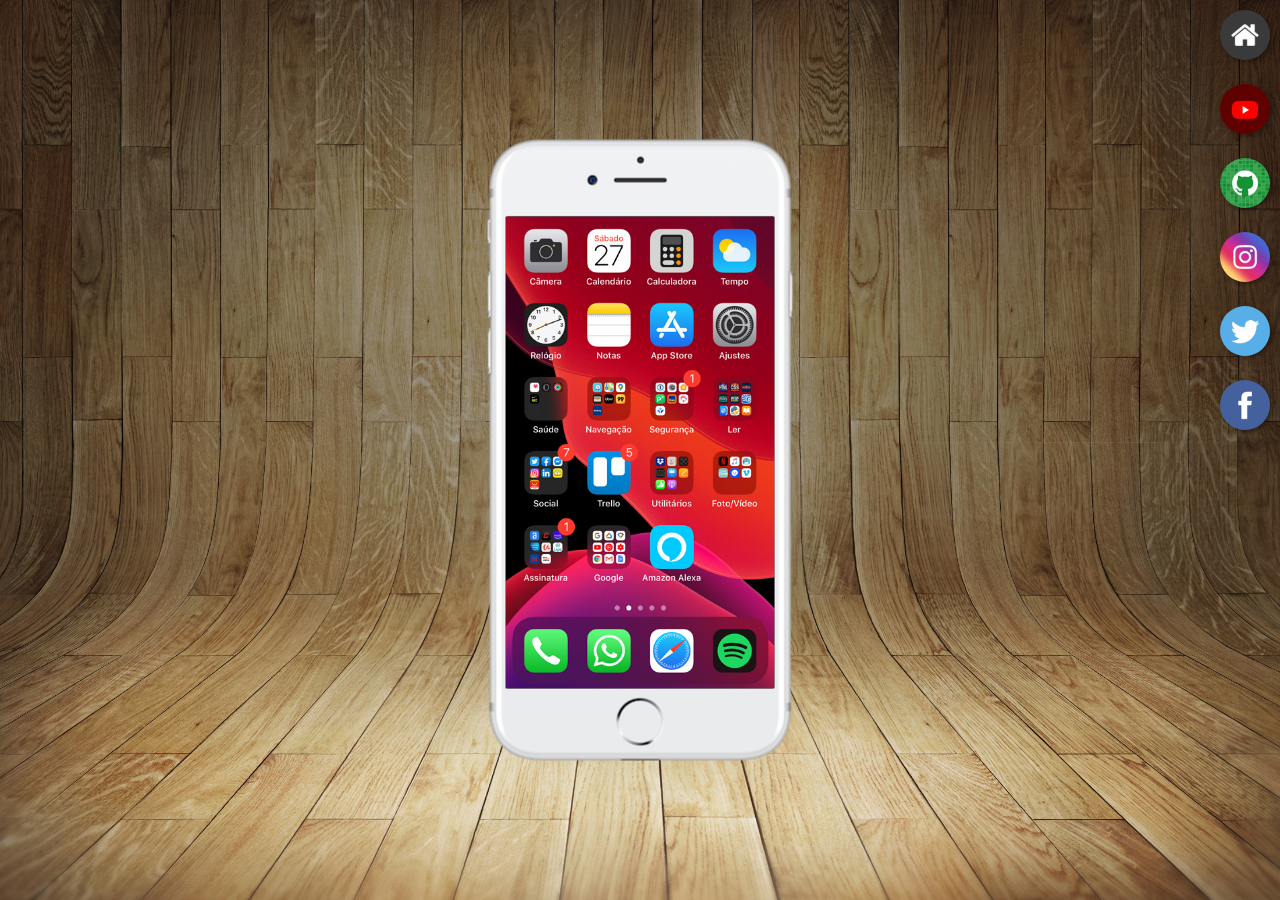
==== index.html @ fc9659b8 "criei botoes na lateral" ====
<!DOCTYPE html>
<html lang="pt-br">
<head>
    <meta charset="UTF-8">
    <meta name="viewport" content="width=device-width, initial-scale=1.0">
    <link rel="shortcut icon" href="favicon.ico" type="image/x-icon">
    <link rel="stylesheet" href="estilos/style.css">
    <title>Projeto Redes Sociais</title>
</head>
<body>
    <main>
        <section id="telefone">
            <iframe src="home.html" name="tela" id="tela" frameborder="0">
                Seu navegador não é compatível com isso.
            </iframe>
        </section>
        <section id="redes-sociais">
            <a href="#" target="tela"><img src="imagens/logo-home.jpg" alt="Home"></a><br>
            <a href="#" target="tela"><img src="imagens/logo-youtube.jpg" alt="YouTube"></a><br>
            <a href="#" target="tela"><img src="imagens/logo-github.jpg" alt="GitHub"></a><br>
            <a href="#" target="tela"><img src="imagens/logo-instagram.jpg" alt="Instagram"></a><br>
            <a href="#" target="tela"><img src="imagens/logo-twitter.jpg" alt="Twitter"></a><br>
            <a href="#" target="tela"><img src="imagens/logo-facebook.jpg" alt="Facebook"></a><br>
        </section>
    </main>
</body>
</html>
---- estilos/style.css ----
@charset "UTF-8";

* {
    margin: 0px;
    padding: 0px;
    font-family: Arial, Helvetica, sans-serif;
}

html, body {
    height: 100vh;
    width: 100vw;
    background-color: black;
}

main {
    position: relative;
    height: 100vh;
}

body {
    background:url('../imagens/fundo-madeira.jpg') no-repeat top center;
    background-size: cover;
    background-attachment: fixed;
}

section#telefone {
    position: absolute;
    top: 50%;
    left: 50%;
    transform: translate(-50%, -50%);

    height: 627px;
    width: 311px;
    background: url('../imagens/frame-iphone.png') no-repeat;
}

iframe#tela {
    position: relative;
    top: 80px;
    left: 21px;
    width: 269px;
    height: 472px;
}

section#redes-sociais {
    text-align: right;
}

section#redes-sociais img {
        width: 50px;
        margin: 10px;
        border-radius: 50%;
        box-shadow: 2px 2px 5px rgba(0, 0, 0, 0.400);
        box-sizing: border-box;
}

section#redes-sociais img:hover {
    border: 2px solid rgba(255, 255, 255, 0.637);
    transform: translate(-3px, -3px);
    box-shadow: 5px 5px 5px rgba(0, 0, 0, 0.623);
    transition: transform 0.3s, border 0.5s ;
}
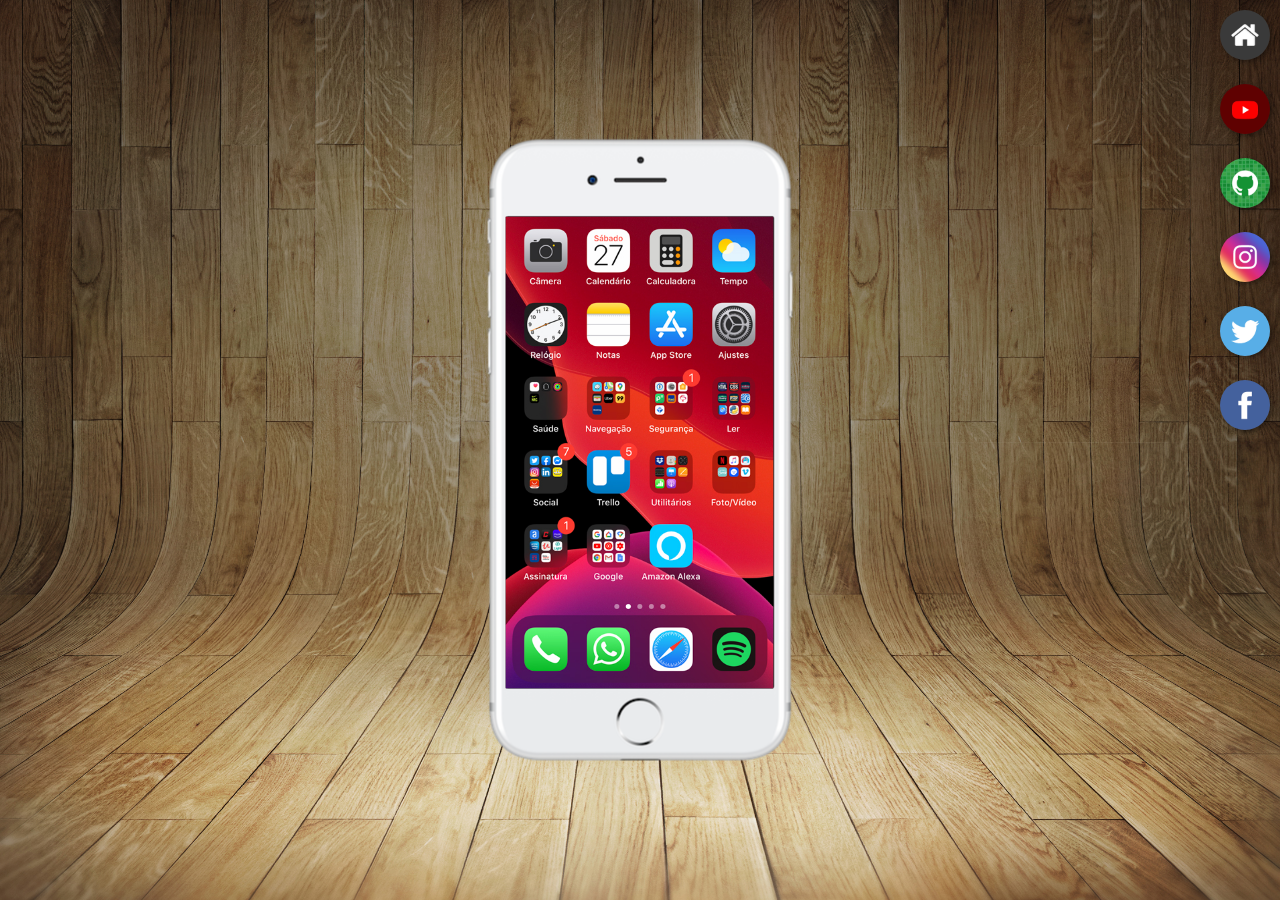
==== commit b48563a9: "salvando alterações no projeto" ====
--- a/index.html
+++ b/index.html
@@ -15,12 +15,12 @@
             </iframe>
         </section>
         <section id="redes-sociais">
-            <a href="#" target="tela"><img src="imagens/logo-home.jpg" alt="Home"></a><br>
-            <a href="#" target="tela"><img src="imagens/logo-youtube.jpg" alt="YouTube"></a><br>
-            <a href="#" target="tela"><img src="imagens/logo-github.jpg" alt="GitHub"></a><br>
-            <a href="#" target="tela"><img src="imagens/logo-instagram.jpg" alt="Instagram"></a><br>
-            <a href="#" target="tela"><img src="imagens/logo-twitter.jpg" alt="Twitter"></a><br>
-            <a href="#" target="tela"><img src="imagens/logo-facebook.jpg" alt="Facebook"></a><br>
+            <a href="home.html" target="tela"><img src="imagens/logo-home.jpg" alt="Home"></a><br>
+            <a href="youtube.html" target="tela"><img src="imagens/logo-youtube.jpg" alt="YouTube"></a><br>
+            <a href="github.html" target="tela"><img src="imagens/logo-github.jpg" alt="GitHub"></a><br>
+            <a href="instagram.html" target="tela"><img src="imagens/logo-instagram.jpg" alt="Instagram"></a><br>
+            <a href="twitter.html" target="tela"><img src="imagens/logo-twitter.jpg" alt="Twitter"></a><br>
+            <a href="facebook.html" target="tela"><img src="imagens/logo-facebook.jpg" alt="Facebook"></a><br>
         </section>
     </main>
 </body>
--- a/estilos/style.css
+++ b/estilos/style.css
@@ -38,7 +38,7 @@
     position: relative;
     top: 80px;
     left: 21px;
-    width: 269px;
+    width: 268px;
     height: 472px;
 }
 
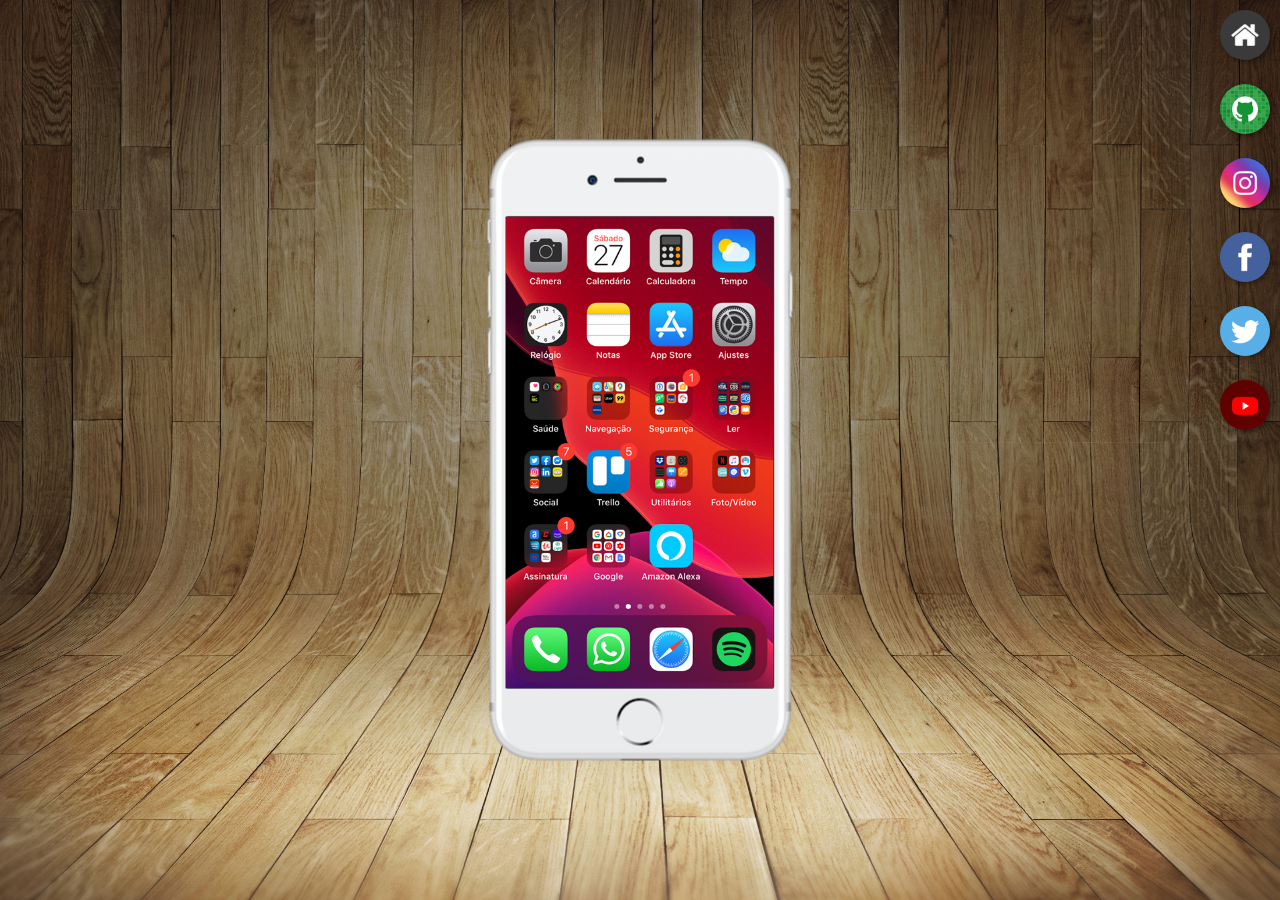
==== commit 1c0026de: "salvando alterações no projeto" ====
--- a/index.html
+++ b/index.html
@@ -16,11 +16,11 @@
         </section>
         <section id="redes-sociais">
             <a href="home.html" target="tela"><img src="imagens/logo-home.jpg" alt="Home"></a><br>
-            <a href="youtube.html" target="tela"><img src="imagens/logo-youtube.jpg" alt="YouTube"></a><br>
             <a href="github.html" target="tela"><img src="imagens/logo-github.jpg" alt="GitHub"></a><br>
             <a href="instagram.html" target="tela"><img src="imagens/logo-instagram.jpg" alt="Instagram"></a><br>
+            <a href="facebook.html" target="tela"><img src="imagens/logo-facebook.jpg" alt="Facebook"></a><br>
             <a href="twitter.html" target="tela"><img src="imagens/logo-twitter.jpg" alt="Twitter"></a><br>
-            <a href="facebook.html" target="tela"><img src="imagens/logo-facebook.jpg" alt="Facebook"></a><br>
+            <a href="youtube.html" target="tela"><img src="imagens/logo-youtube.jpg" alt="YouTube"></a><br>
         </section>
     </main>
 </body>
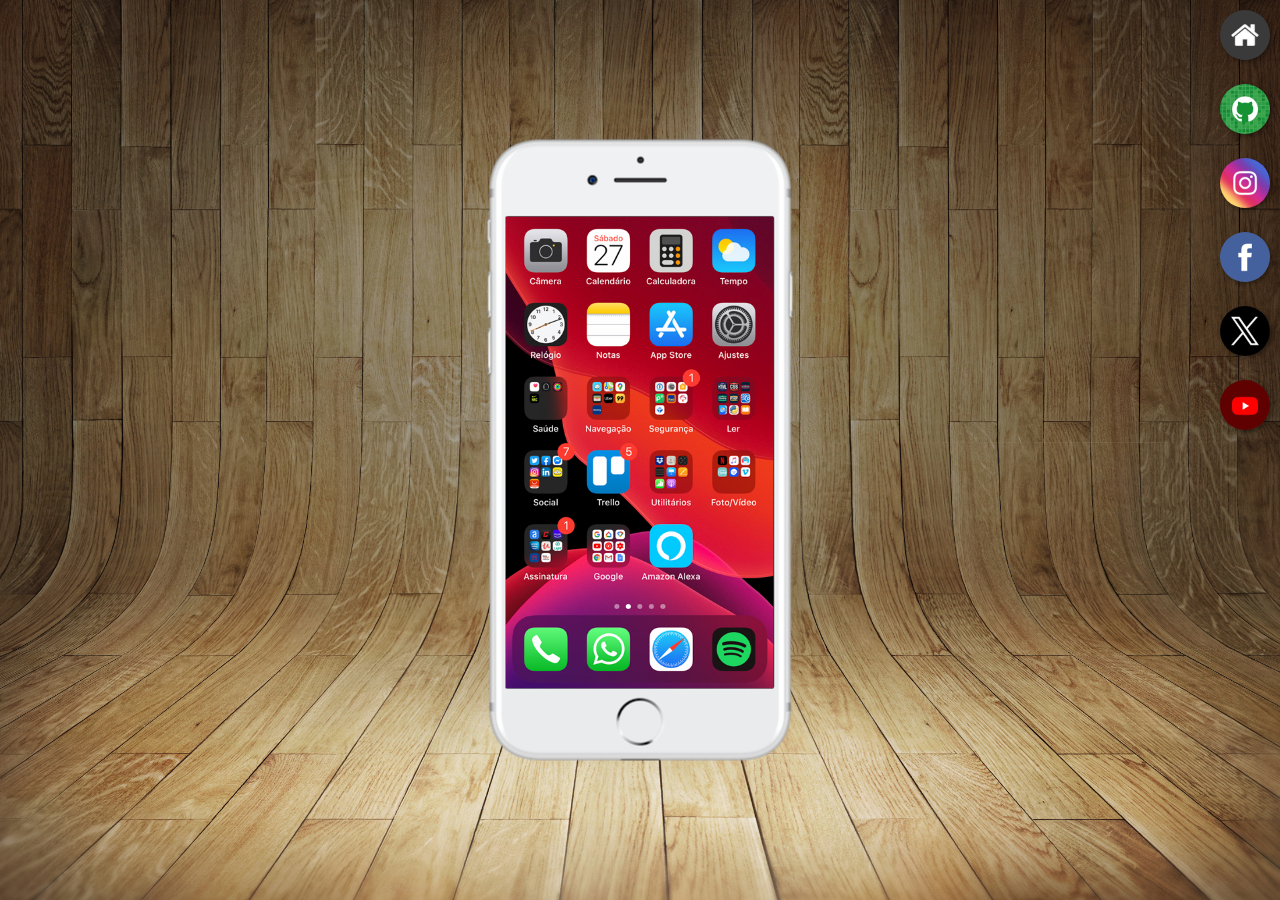
==== commit 548a5436: "salvando" ====
--- a/index.html
+++ b/index.html
@@ -5,6 +5,7 @@
     <meta name="viewport" content="width=device-width, initial-scale=1.0">
     <link rel="shortcut icon" href="favicon.ico" type="image/x-icon">
     <link rel="stylesheet" href="estilos/style.css">
+    <link rel="stylesheet" href="media-query.css">
     <title>Projeto Redes Sociais</title>
 </head>
 <body>
--- a/media-query.css
+++ b/media-query.css
@@ -0,0 +1,10 @@
+@charset "UTF-8";
+
+@media screen and (min-width: 0px) and (max-width: 768px) { /* PARA TELAS MENORES */
+
+    section#telefone {
+        width: 70%;
+        height: 100%;
+    }
+
+}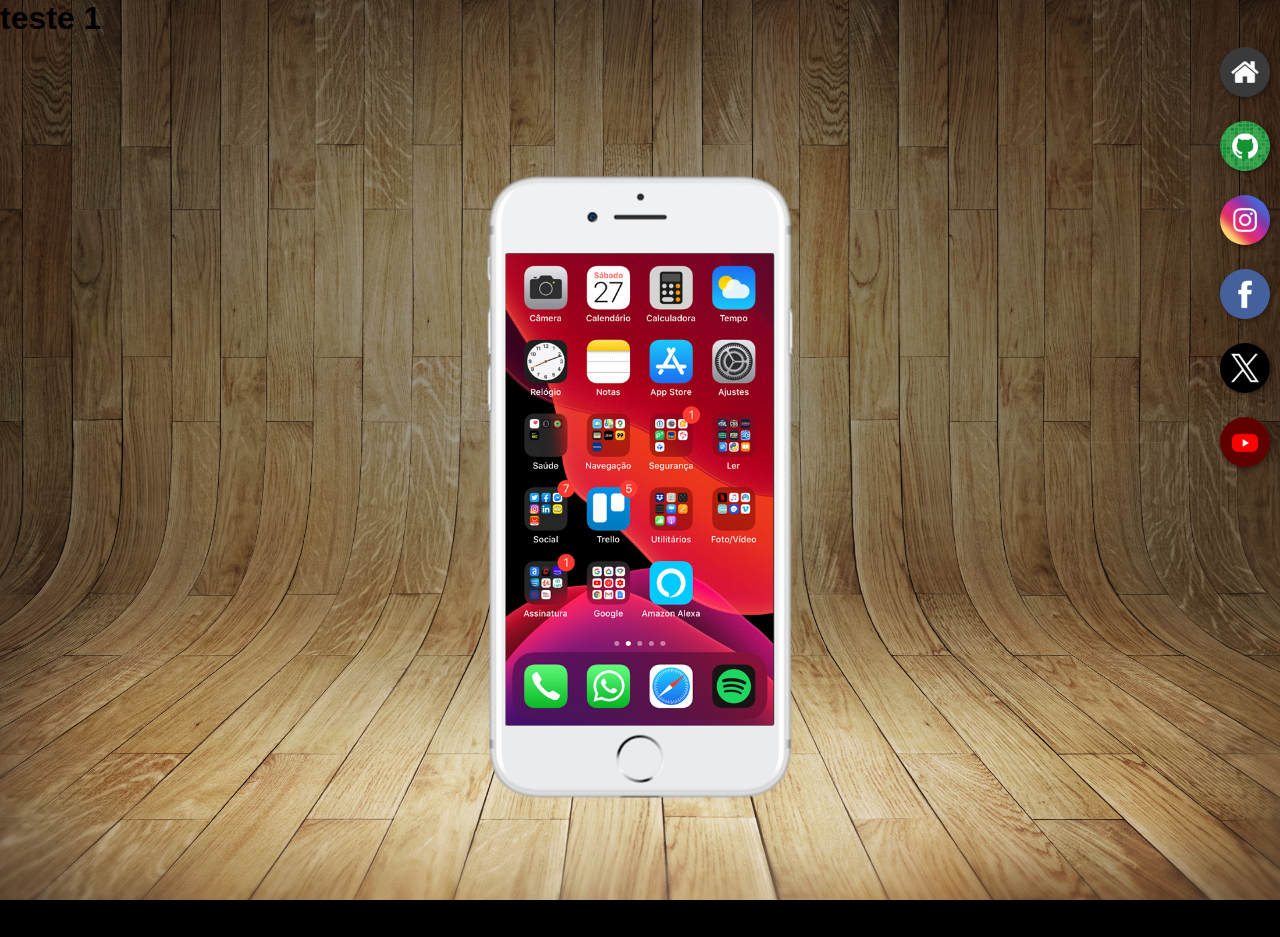
==== commit f749466b: "salvando" ====
--- a/index.html
+++ b/index.html
@@ -9,6 +9,7 @@
     <title>Projeto Redes Sociais</title>
 </head>
 <body>
+    <h1>teste 1</h1>
     <main>
         <section id="telefone">
             <iframe src="home.html" name="tela" id="tela" frameborder="0">
--- a/media-query.css
+++ b/media-query.css
@@ -3,7 +3,7 @@
 @media screen and (min-width: 0px) and (max-width: 768px) { /* PARA TELAS MENORES */
 
     section#telefone {
-        width: 70%;
+        width: 100vw;
         height: 100%;
     }
 
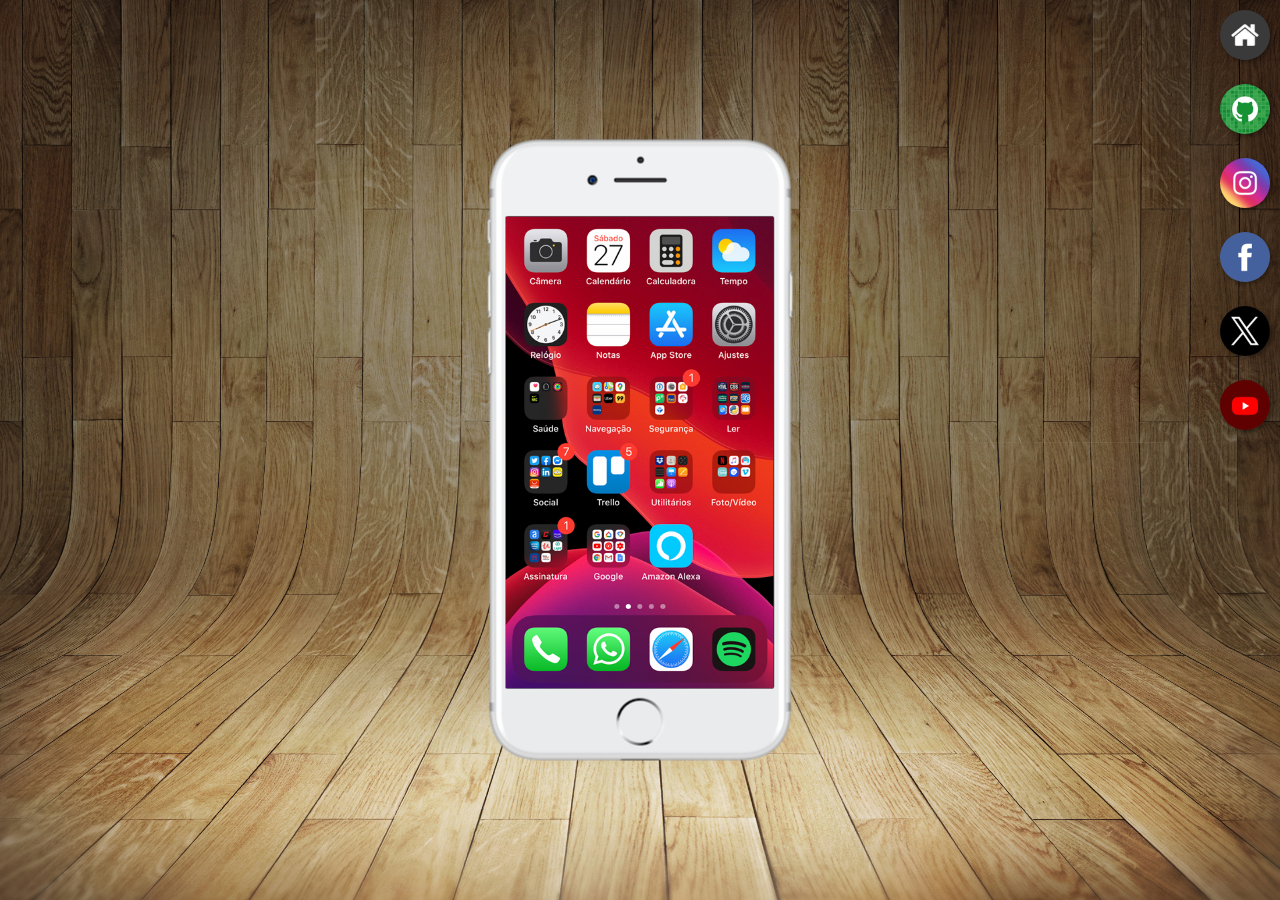
==== commit 059c52d5: "salvando" ====
--- a/index.html
+++ b/index.html
@@ -9,7 +9,6 @@
     <title>Projeto Redes Sociais</title>
 </head>
 <body>
-    <h1>teste 1</h1>
     <main>
         <section id="telefone">
             <iframe src="home.html" name="tela" id="tela" frameborder="0">
--- a/media-query.css
+++ b/media-query.css
@@ -3,7 +3,7 @@
 @media screen and (min-width: 0px) and (max-width: 768px) { /* PARA TELAS MENORES */
 
     section#telefone {
-        width: 100vw;
+        width: 60vw;
         height: 100%;
     }
 
